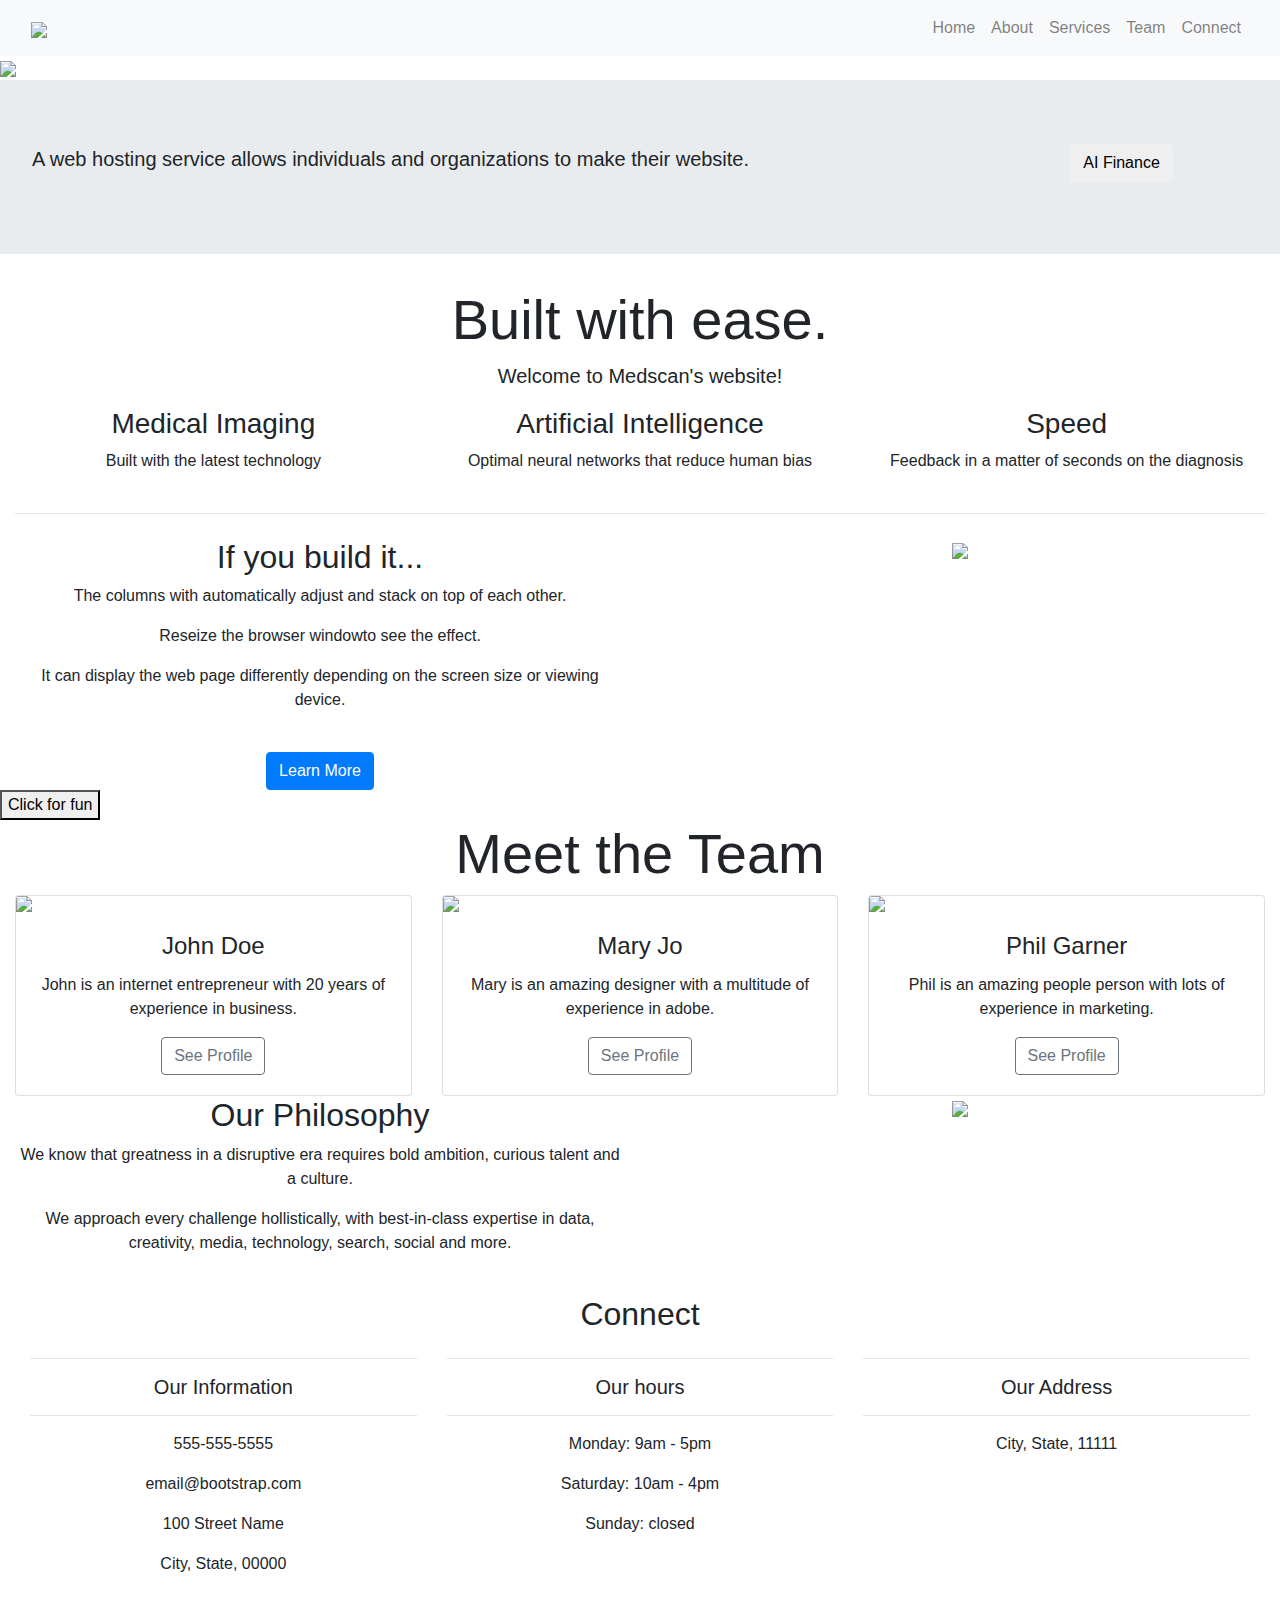
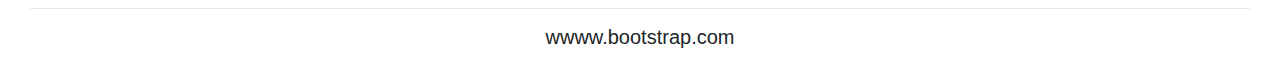
==== index.html @ 351a3218 "adds foundational code" ====
<!DOCTYPE html>
<html lang="en">
<head>
	<meta charset="utf-8">
	<meta name="viewport" content="width=device-width, initial-scale=1">
	<title>Innovating in Old Age Industries</title>
	<link rel="stylesheet" href="https://maxcdn.bootstrapcdn.com/bootstrap/4.0.0/css/bootstrap.min.css">
	<script src="https://ajax.googleapis.com/ajax/libs/jquery/3.3.1/jquery.min.js"></script>
	<script src="https://cdnjs.cloudflare.com/ajax/libs/popper.js/1.12.9/umd/popper.min.js"></script>
	<script src="https://maxcdn.bootstrapcdn.com/bootstrap/4.0.0/js/bootstrap.min.js"></script>
	<script src="https://use.fontawesome.com/releases/v5.0.8/js/all.js"></script>
	<link href="style.css" rel="stylesheet">
</head>
<body>

<!-- Navigation -->
<nav class="navbar navbar-expand-md navbar-light bg-light sticky-top">
<div class="container-fluid">
	<a class="navbar-brand" href="#"><img src="img/logo.png"></a>
	<button class="navbar-toggler" type="button" data-toggle="collapse" data-target="#navbarResponsive">
		<span class="navbar-toggler-icon"></span>
	</button>
	<div class="collapse navbar-collapse" id="navbarResponsive">
		<ul class="navbar-nav ml-auto">
			<li class="nav-item-active">
				<a class="nav-link" href="#">Home</a>
			</li>
			<li class="nav-item">
				<a class="nav-link" href="#">About</a>
			</li>
			<li class="nav-item">
				<a class="nav-link" href="#">Services</a>
			</li>
			<li class="nav-item">
				<a class="nav-link" href="#">Team</a>
			</li>
			<li class="nav-item">
				<a class="nav-link" href="#">Connect</a>
			</li>
		</ul>
	</div>
</div>
</nav>

<!--- Image Slider -->
<div id="slides" class="carousel slide" data-ride="carousel">
<ul class="carousel-indicators">
	<li data-target="#slides" data-slide-to="0" class="active"></li>
	<li data-target="#slides" data-slide-to="1"></li>
	<li data-target="#slides" data-slide-to="2"></li>
</ul>
	<div class="carousel-inner">
		<div class="carousel-item active">
			<img src="img/background.png">
		<div class="carousel-caption">
			<h1 class="display-2">MedScan</h1>
			<h3> Innovating in Old Age Industries </h3>
			<button type="button" class="btn btn-outline-light btn-lg">View Demo</button>
			<button type="button" class="btn btn-primary btn-lg">Get Started</button>
		</div>
		</div>
		<div class="carousel-item">
			<img src="img/background2.png">
		</div>
			<div class="carousel-item">
				<img src="img/finance.png">
		</div>
	</div>
</div>

<!--- Jumbotron -->
<div class="countainer-fluid">
<div class="row jumbotron">
	<div class="col-xs-12 col-sm-12 col-md-9 col-lg-9 col-xl-10">
		<p class="lead"> A web hosting service allows individuals and organizations to make their website.
	</div>
	<div class="col-xs-12 col-sm-12 col-md-3 col-lg-3 col-xl-2">
		<a href="#"><button type="button" class="btn btn-outline-secondary-btn-lg"> AI Finance</button></a>

</div>
</div>

<!--- Welcome Section -->
<div class="container-fluid padding">
<div class="row welcome text-center">
	<div class="col-12">
		<h1 class="display-4"> Built with ease.</h1>
	</div>
	<hr>
	<div class="col-12">
		<p class="lead"> Welcome to Medscan's website! </p>
</div>

<!--- Three Column Section -->
<div class="container-fluid padding">
<div class="row text-center padding">
	<div class="col-xs-12 col-sm-6 col-md-4">
		<i class="fas fa-code"></i>
		<h3>Medical Imaging</h3>
		<p> Built with the latest technology </p>
	</div>
	<div class="col-xs-12 col-sm-6 col-md-4">
		<i class="fas fa-bold"></i>
		<h3>Artificial Intelligence</h3>
		<p> Optimal neural networks that reduce human bias </p>
	</div>
	<div class="col-xs-12 col-sm-6 col-md-4">
		<i class="fab fa-css3"></i>
		<h3>Speed</h3>
		<p> Feedback in a matter of seconds on the diagnosis </p>
	</div>
</div>
<hr class="my-4">
</div>

<!--- Two Column Section -->
<div class="container-fluid padding">
<div class="row padding">
	<div class="col-lg-6">
		<h2> If you build it... </h2>
		<p> The columns with automatically adjust and stack on top of each other.</p>
		<p> Reseize the browser windowto see the effect.</p>
		<p> It can display the web page differently depending on the screen size or viewing device. </p>
		<br>
		<a href="#" class="btn btn-primary">Learn More</a>
	</div>
	<div class="col-lg-6">
		<img src="img/desk.png" class="img-fluid">
	 </div>
</div>
</div>

<hr class="my-4">
<!--- Fixed background -->
<figure> 
	<div class="fixed-wrap">
		<div id="fixed">
		</div>
	</div>
</figure>


<!--- Emoji Section -->
<button class="fun" data-toggle="collapse" data-target="#emoji"> Click for fun</button>
<div id="emoji" class="collapse">
<div class="container-fluid padding">
<div class="row text-center">
	<div class="col-sm-6 col-md-3">
		<img class="gif" src="img/gif/panda.gif">
	</div>
	<div class="col-sm-6 col-md-3">
		<img class="gif" src="img/gif/poo.gif">
	</div>
	<div class="col-sm-6 col-md-3">
		<img class="gif" src="img/gif/unicorn.gif">
	</div>
	<div class="col-sm-6 col-md-3">
		<img class="gif" src="img/gif/chicken.gif">
	</div>
</div>
</div>
</div>
<!--- Meet the team -->
<div class="container-fluid padding">
<div class="row welcome text-center">
	<div class="col-12">
		<h1 class="display-4"> Meet the Team </h1>
	</div>
	<hr>
</div>
</div>

<!--- Cards -->
<div class="container-fluid padding">
<div class="row padding">
	<div class="col-md-4">
		<div class="card">
			<img class="card-img-top" src="img/team1.png">
			<div class="card-body">
				<h4 class="card-title"> John Doe </h4>
				<p class="card-text"> John is an internet entrepreneur with 20 years of experience in business.</p>
				<a href="#" class="btn btn-outline-secondary"> See Profile</a>
			</div>
		</div>
	</div>

	<div class="col-md-4">
		<div class="card">
			<img class="card-img-top" src="img/team2.png">
			<div class="card-body">
				<h4 class="card-title"> Mary Jo </h4>
				<p class="card-text"> Mary is an amazing designer with a multitude of experience in adobe.</p>
				<a href="#" class="btn btn-outline-secondary"> See Profile</a>
			</div>
		</div>
	</div>
	<div class="col-md-4">
		<div class="card">
			<img class="card-img-top" src="img/team3.png">
			<div class="card-body">
				<h4 class="card-title"> Phil Garner </h4>
				<p class="card-text"> Phil is an amazing people person with lots of experience in marketing.</p>
				<a href="#" class="btn btn-outline-secondary"> See Profile</a>
			</div>
		</div>
	</div>
</div>
</div>

<!--- Two Column Section -->
<div class="container-fluid padding">
<div class="row padding">
	<div class="col-lg-6">
		<h2> Our Philosophy </h2>
		<p> We know that greatness in a disruptive era requires bold ambition, curious talent and a culture.</p>
		<p> We approach every challenge hollistically, with best-in-class expertise in data, creativity, media, technology, 
		search, social and more. </p>
		<br>
	</div>
	<div class="col-lg-6">
		<img src="img/logo.png" class="img-fluid">
	 </div>
</div>
</div>
<hr class="my-4">
</div>
<!--- Connect -->
<div class"container-fluid padding">
<div class="row text-center padding">
	<div class="col-12">
		<h2> Connect </h2>
	</div>
	<div class="col-12 social padding">
		<a href="https://www.facebook.com/"><i class="fab fa-facebook"></i></a>
		<a href="https://www.youtube.com/"><i class="fab fa-youtube"></i></a>
		<a href="https://twitter.com/home"><i class="fab fa-twitter"></i></a>
		<a href="https://www.linkedin.com/feed/"><i class="fab fa-linkedin"></i></a>
		<a href="https://aboutme.google.com/u/0/?referer=gplus"><i class="fab fa-google-plus-g"></i></a>
	</div>
</div>
</div>


<!--- Footer -->
<footer>
<div class="container-fluid padding">
<div class="row text-center">
	<div class="col-md-4">
		<hr class="light">
		<h5> Our Information </h5>
		<hr class="light"> 
		<p>555-555-5555</p>
		<p>email@bootstrap.com</p>
		<p>100 Street Name</p>
		<p>City, State, 00000</p>
	</div>
	<div class="col-md-4">
		<hr class="light">
		<h5> Our hours </h5>
		<hr class="light">
		<p>Monday: 9am - 5pm</p>
		<p>Saturday: 10am - 4pm </p>
		<p>Sunday: closed</p>
	</div>
	<div class="col-md-4">
		<hr class="light">
		<h5> Our Address </h5>
		<hr class="light">
		<p>City, State, 11111</p>
	</div>
	<div class="col-12">
		<hr class="light-100">
		<h5> wwww.bootstrap.com</h5>
</div>
</div>
</footer>



</body>
</html>
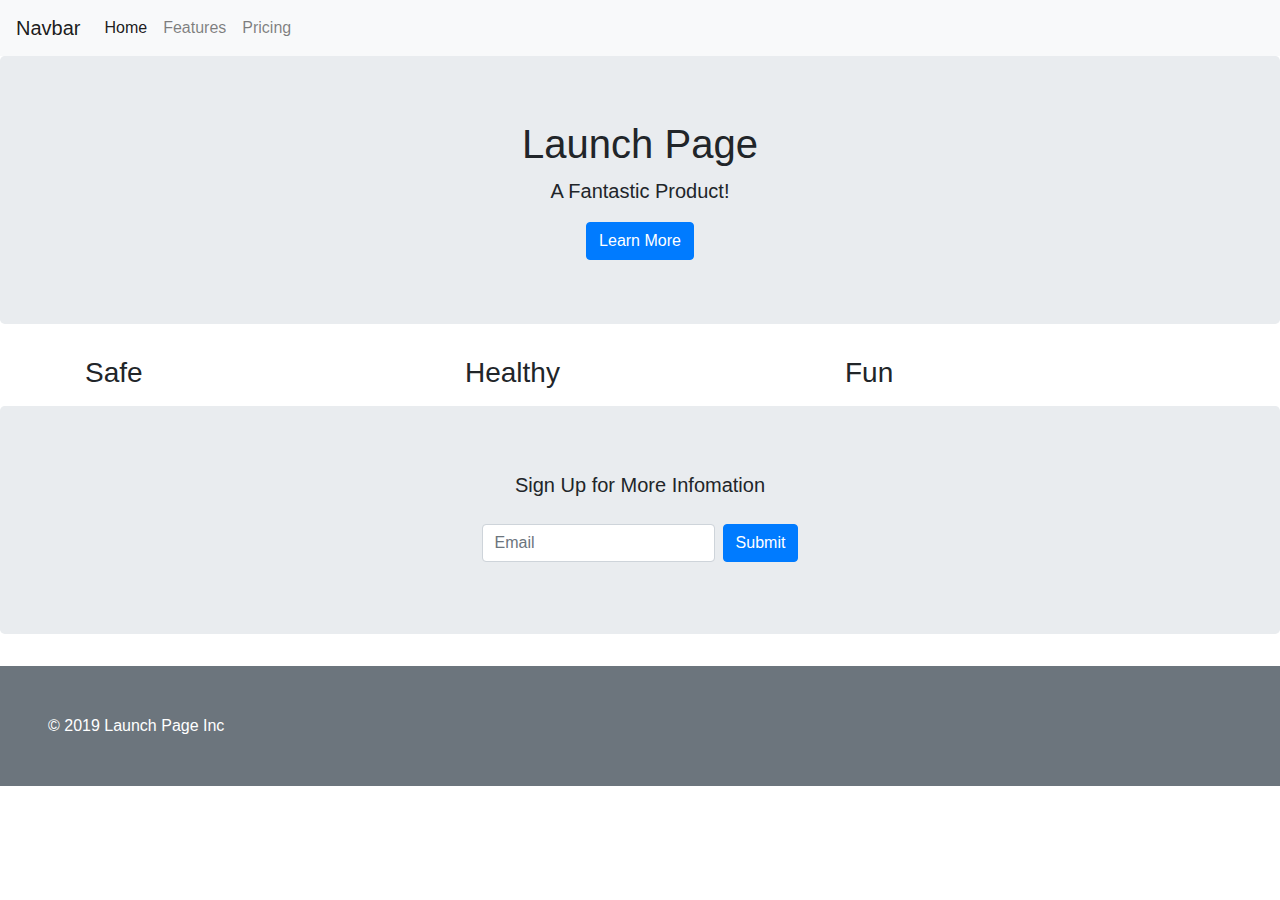
==== commit 8282902a: "basic html template" ====
--- a/index.html
+++ b/index.html
@@ -1,300 +1,66 @@
 <!DOCTYPE html>
 <html lang="en">
 <head>
-	<meta charset="utf-8">
-	<meta name="viewport" content="width=device-width, initial-scale=1">
-	<title>Innovating in Old Age Industries</title>
-	<link rel="stylesheet" href="https://maxcdn.bootstrapcdn.com/bootstrap/4.0.0/css/bootstrap.min.css">
-	<script src="https://ajax.googleapis.com/ajax/libs/jquery/3.3.1/jquery.min.js"></script>
-	<script src="https://cdnjs.cloudflare.com/ajax/libs/popper.js/1.12.9/umd/popper.min.js"></script>
-	<script src="https://maxcdn.bootstrapcdn.com/bootstrap/4.0.0/js/bootstrap.min.js"></script>
-	<script src="https://use.fontawesome.com/releases/v5.0.8/js/all.js"></script>
-	<link href="style.css" rel="stylesheet">
+  <meta charset="UTF-8">
+  <meta name="viewport" content="width=device-width, initial-scale=1.0">
+  <meta http-equiv="X-UA-Compatible" content="ie=edge">
+  <title>Document</title>
+
+  <link rel="stylesheet" href="https://stackpath.bootstrapcdn.com/bootstrap/4.3.1/css/bootstrap.min.css">
 </head>
 <body>
 
-<!-- Navigation -->
-<nav class="navbar navbar-expand-md navbar-light bg-light sticky-top">
-<div class="container-fluid">
-	<a class="navbar-brand" href="#"><img src="img/logo.png"></a>
-	<button class="navbar-toggler" type="button" data-toggle="collapse" data-target="#navbarResponsive">
-		<span class="navbar-toggler-icon"></span>
-	</button>
-	<div class="collapse navbar-collapse" id="navbarResponsive">
-		<ul class="navbar-nav ml-auto">
-			<li class="nav-item-active">
-				<a class="nav-link" href="#">Home</a>
-			</li>
-			<li class="nav-item">
-				<a class="nav-link" href="#">About</a>
-			</li>
-			<li class="nav-item">
-				<a class="nav-link" href="#">Services</a>
-			</li>
-			<li class="nav-item">
-				<a class="nav-link" href="#">Team</a>
-			</li>
-			<li class="nav-item">
-				<a class="nav-link" href="#">Connect</a>
-			</li>
-		</ul>
-	</div>
-</div>
-</nav>
+  <!-- NAVBAR -->
+  <nav class="navbar navbar-expand navbar-light bg-light">
+    <a class="navbar-brand" href="#">Navbar</a>
+    <div class="navbar-nav">
+      <a class="nav-item nav-link active" href="#">Home <span class="sr-only">(current)</span></a>
+      <a class="nav-item nav-link" href="#">Features</a>
+      <a class="nav-item nav-link" href="#">Pricing</a>
+    </div>
+  </nav>
 
-<!--- Image Slider -->
-<div id="slides" class="carousel slide" data-ride="carousel">
-<ul class="carousel-indicators">
-	<li data-target="#slides" data-slide-to="0" class="active"></li>
-	<li data-target="#slides" data-slide-to="1"></li>
-	<li data-target="#slides" data-slide-to="2"></li>
-</ul>
-	<div class="carousel-inner">
-		<div class="carousel-item active">
-			<img src="img/background.png">
-		<div class="carousel-caption">
-			<h1 class="display-2">MedScan</h1>
-			<h3> Innovating in Old Age Industries </h3>
-			<button type="button" class="btn btn-outline-light btn-lg">View Demo</button>
-			<button type="button" class="btn btn-primary btn-lg">Get Started</button>
-		</div>
-		</div>
-		<div class="carousel-item">
-			<img src="img/background2.png">
-		</div>
-			<div class="carousel-item">
-				<img src="img/finance.png">
-		</div>
-	</div>
-</div>
-
-<!--- Jumbotron -->
-<div class="countainer-fluid">
-<div class="row jumbotron">
-	<div class="col-xs-12 col-sm-12 col-md-9 col-lg-9 col-xl-10">
-		<p class="lead"> A web hosting service allows individuals and organizations to make their website.
-	</div>
-	<div class="col-xs-12 col-sm-12 col-md-3 col-lg-3 col-xl-2">
-		<a href="#"><button type="button" class="btn btn-outline-secondary-btn-lg"> AI Finance</button></a>
-
-</div>
-</div>
-
-<!--- Welcome Section -->
-<div class="container-fluid padding">
-<div class="row welcome text-center">
-	<div class="col-12">
-		<h1 class="display-4"> Built with ease.</h1>
-	</div>
-	<hr>
-	<div class="col-12">
-		<p class="lead"> Welcome to Medscan's website! </p>
-</div>
-
-<!--- Three Column Section -->
-<div class="container-fluid padding">
-<div class="row text-center padding">
-	<div class="col-xs-12 col-sm-6 col-md-4">
-		<i class="fas fa-code"></i>
-		<h3>Medical Imaging</h3>
-		<p> Built with the latest technology </p>
-	</div>
-	<div class="col-xs-12 col-sm-6 col-md-4">
-		<i class="fas fa-bold"></i>
-		<h3>Artificial Intelligence</h3>
-		<p> Optimal neural networks that reduce human bias </p>
-	</div>
-	<div class="col-xs-12 col-sm-6 col-md-4">
-		<i class="fab fa-css3"></i>
-		<h3>Speed</h3>
-		<p> Feedback in a matter of seconds on the diagnosis </p>
-	</div>
-</div>
-<hr class="my-4">
-</div>
-
-<!--- Two Column Section -->
-<div class="container-fluid padding">
-<div class="row padding">
-	<div class="col-lg-6">
-		<h2> If you build it... </h2>
-		<p> The columns with automatically adjust and stack on top of each other.</p>
-		<p> Reseize the browser windowto see the effect.</p>
-		<p> It can display the web page differently depending on the screen size or viewing device. </p>
-		<br>
-		<a href="#" class="btn btn-primary">Learn More</a>
-	</div>
-	<div class="col-lg-6">
-		<img src="img/desk.png" class="img-fluid">
-	 </div>
-</div>
-</div>
-
-<hr class="my-4">
-<!--- Fixed background -->
-<figure> 
-	<div class="fixed-wrap">
-		<div id="fixed">
-		</div>
-	</div>
-</figure>
+  <!-- HERO -->
+  <div class="jumbotron text-center">
+    <h1>Launch Page</h1>
+    <p class="lead">A Fantastic Product!</p>
+    <a href="#" class="btn btn-primary">Learn More</a>
+  </div>
 
 
-<!--- Emoji Section -->
-<button class="fun" data-toggle="collapse" data-target="#emoji"> Click for fun</button>
-<div id="emoji" class="collapse">
-<div class="container-fluid padding">
-<div class="row text-center">
-	<div class="col-sm-6 col-md-3">
-		<img class="gif" src="img/gif/panda.gif">
-	</div>
-	<div class="col-sm-6 col-md-3">
-		<img class="gif" src="img/gif/poo.gif">
-	</div>
-	<div class="col-sm-6 col-md-3">
-		<img class="gif" src="img/gif/unicorn.gif">
-	</div>
-	<div class="col-sm-6 col-md-3">
-		<img class="gif" src="img/gif/chicken.gif">
-	</div>
-</div>
-</div>
-</div>
-<!--- Meet the team -->
-<div class="container-fluid padding">
-<div class="row welcome text-center">
-	<div class="col-12">
-		<h1 class="display-4"> Meet the Team </h1>
-	</div>
-	<hr>
-</div>
-</div>
+  <!-- BENEFITS -->
+  <div class="container">
+    <div class="row">
+      <div class="col-lg-4">
+        <h3>Safe</h3>
+        <p class="lead"></p>
+      </div>
+      <div class="col-lg-4">
+        <h3>Healthy</h3>
+        <p class="lead"></p>
+      </div>
+      <div class="col-lg-4">
+        <h3>Fun</h3>
+        <p class="lead"></p>
+      </div>
+    </div>
+  </div>
 
-<!--- Cards -->
-<div class="container-fluid padding">
-<div class="row padding">
-	<div class="col-md-4">
-		<div class="card">
-			<img class="card-img-top" src="img/team1.png">
-			<div class="card-body">
-				<h4 class="card-title"> John Doe </h4>
-				<p class="card-text"> John is an internet entrepreneur with 20 years of experience in business.</p>
-				<a href="#" class="btn btn-outline-secondary"> See Profile</a>
-			</div>
-		</div>
-	</div>
+  <!-- CALL TO ACTION -->
+  <div class="jumbotron text-center">
+    <p class="lead mb-4">Sign Up for More Infomation</p>
+    <div class="d-flex justify-content-center">
+      <form action="#" class='form-inline'>
+        <input type="text" class="form-control mb-2 mr-sm-2" placeholder="Email"/>
+        <button type="submit" class="btn btn-primary mb-2">Submit</button>
+      </form>
+    </div>
+  </div>
 
-	<div class="col-md-4">
-		<div class="card">
-			<img class="card-img-top" src="img/team2.png">
-			<div class="card-body">
-				<h4 class="card-title"> Mary Jo </h4>
-				<p class="card-text"> Mary is an amazing designer with a multitude of experience in adobe.</p>
-				<a href="#" class="btn btn-outline-secondary"> See Profile</a>
-			</div>
-		</div>
-	</div>
-	<div class="col-md-4">
-		<div class="card">
-			<img class="card-img-top" src="img/team3.png">
-			<div class="card-body">
-				<h4 class="card-title"> Phil Garner </h4>
-				<p class="card-text"> Phil is an amazing people person with lots of experience in marketing.</p>
-				<a href="#" class="btn btn-outline-secondary"> See Profile</a>
-			</div>
-		</div>
-	</div>
-</div>
-</div>
-
-<!--- Two Column Section -->
-<div class="container-fluid padding">
-<div class="row padding">
-	<div class="col-lg-6">
-		<h2> Our Philosophy </h2>
-		<p> We know that greatness in a disruptive era requires bold ambition, curious talent and a culture.</p>
-		<p> We approach every challenge hollistically, with best-in-class expertise in data, creativity, media, technology, 
-		search, social and more. </p>
-		<br>
-	</div>
-	<div class="col-lg-6">
-		<img src="img/logo.png" class="img-fluid">
-	 </div>
-</div>
-</div>
-<hr class="my-4">
-</div>
-<!--- Connect -->
-<div class"container-fluid padding">
-<div class="row text-center padding">
-	<div class="col-12">
-		<h2> Connect </h2>
-	</div>
-	<div class="col-12 social padding">
-		<a href="https://www.facebook.com/"><i class="fab fa-facebook"></i></a>
-		<a href="https://www.youtube.com/"><i class="fab fa-youtube"></i></a>
-		<a href="https://twitter.com/home"><i class="fab fa-twitter"></i></a>
-		<a href="https://www.linkedin.com/feed/"><i class="fab fa-linkedin"></i></a>
-		<a href="https://aboutme.google.com/u/0/?referer=gplus"><i class="fab fa-google-plus-g"></i></a>
-	</div>
-</div>
-</div>
-
-
-<!--- Footer -->
-<footer>
-<div class="container-fluid padding">
-<div class="row text-center">
-	<div class="col-md-4">
-		<hr class="light">
-		<h5> Our Information </h5>
-		<hr class="light"> 
-		<p>555-555-5555</p>
-		<p>email@bootstrap.com</p>
-		<p>100 Street Name</p>
-		<p>City, State, 00000</p>
-	</div>
-	<div class="col-md-4">
-		<hr class="light">
-		<h5> Our hours </h5>
-		<hr class="light">
-		<p>Monday: 9am - 5pm</p>
-		<p>Saturday: 10am - 4pm </p>
-		<p>Sunday: closed</p>
-	</div>
-	<div class="col-md-4">
-		<hr class="light">
-		<h5> Our Address </h5>
-		<hr class="light">
-		<p>City, State, 11111</p>
-	</div>
-	<div class="col-12">
-		<hr class="light-100">
-		<h5> wwww.bootstrap.com</h5>
-</div>
-</div>
-</footer>
-
-
+  <!-- FOOTER -->
+  <div class="bg-secondary p-5 text-white">
+    &copy; 2019 Launch Page Inc
+  </div>
 
 </body>
-</html>
-
-
-
-
-
-
-
-
-
-
-
-
-
-
-
-
-
-
-
+</html>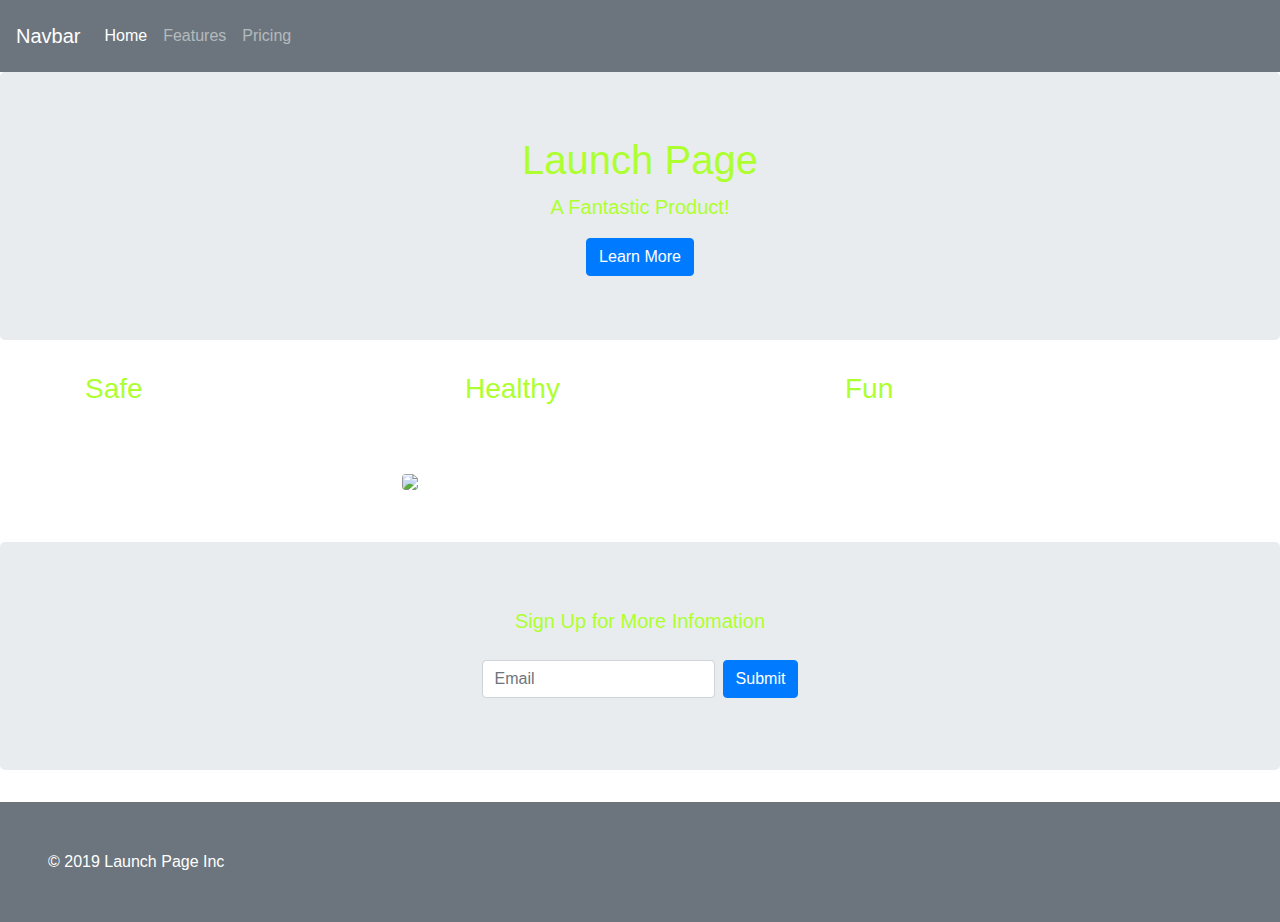
==== commit 09a2b1d8: "adds columns" ====
--- a/index.html
+++ b/index.html
@@ -4,14 +4,20 @@
   <meta charset="UTF-8">
   <meta name="viewport" content="width=device-width, initial-scale=1.0">
   <meta http-equiv="X-UA-Compatible" content="ie=edge">
-  <title>Document</title>
+  <title>My Launch Page</title>
 
+  <!-- BOOTSTRAP -->
   <link rel="stylesheet" href="https://stackpath.bootstrapcdn.com/bootstrap/4.3.1/css/bootstrap.min.css">
+  <!-- BOOTSTRAP THEME -->
+  <link rel="stylesheet" href="https://bootswatch.com/4/cyborg/bootstrap.min.css">
+
+  <!-- CUSTOM STYLES -->
+  <link rel="stylesheet" href="style.css">
 </head>
 <body>
 
   <!-- NAVBAR -->
-  <nav class="navbar navbar-expand navbar-light bg-light">
+  <nav class="navbar navbar-expand navbar-dark bg-secondary">
     <a class="navbar-brand" href="#">Navbar</a>
     <div class="navbar-nav">
       <a class="nav-item nav-link active" href="#">Home <span class="sr-only">(current)</span></a>
@@ -46,6 +52,18 @@
     </div>
   </div>
 
+    <!-- BENEFITS -->
+  <div class="container mb-5 mt-5">
+    <!-- THE BENEFITS COLUMNS -->
+
+    <div class="row m-5">
+      <div class="col-lg-6 offset-lg-3">
+        <img src="img/Prom.jpg" class="img-fluid rounded">
+      </div>
+    </div>
+  </div>
+
+
   <!-- CALL TO ACTION -->
   <div class="jumbotron text-center">
     <p class="lead mb-4">Sign Up for More Infomation</p>
--- a/style.css
+++ b/style.css
@@ -0,0 +1,41 @@
+body {
+    color: greenyellow;
+  }
+
+
+
+.navbar {
+    padding: 1rem;
+    background-color: blue; /* Only works if you take out bg-scondary in navbar class*/
+  }
+
+
+  .btn-primary:hover {
+    background-color: blue;
+    color: white;
+  }
+
+
+  .hero-background-img {
+    background-image: url("file-name.png");
+    background-repeat: no-repeat;
+    background-size: cover;
+    background-position: center;
+    padding-top:200px;
+    padding-bottom:200px;
+  }
+
+.hero-background-img:after {
+    content: "";
+    position: absolute;
+    background-image: url("file-name.jpg");
+    background-repeat: no-repeat;
+    background-size: cover;
+    background-position: center;
+    top: 0;
+    left: 0;
+    right: 0;
+    bottom: 0;
+    z-index: -1;
+    opacity: 0.5; /* Tone the image down further by giving it transparency */
+  }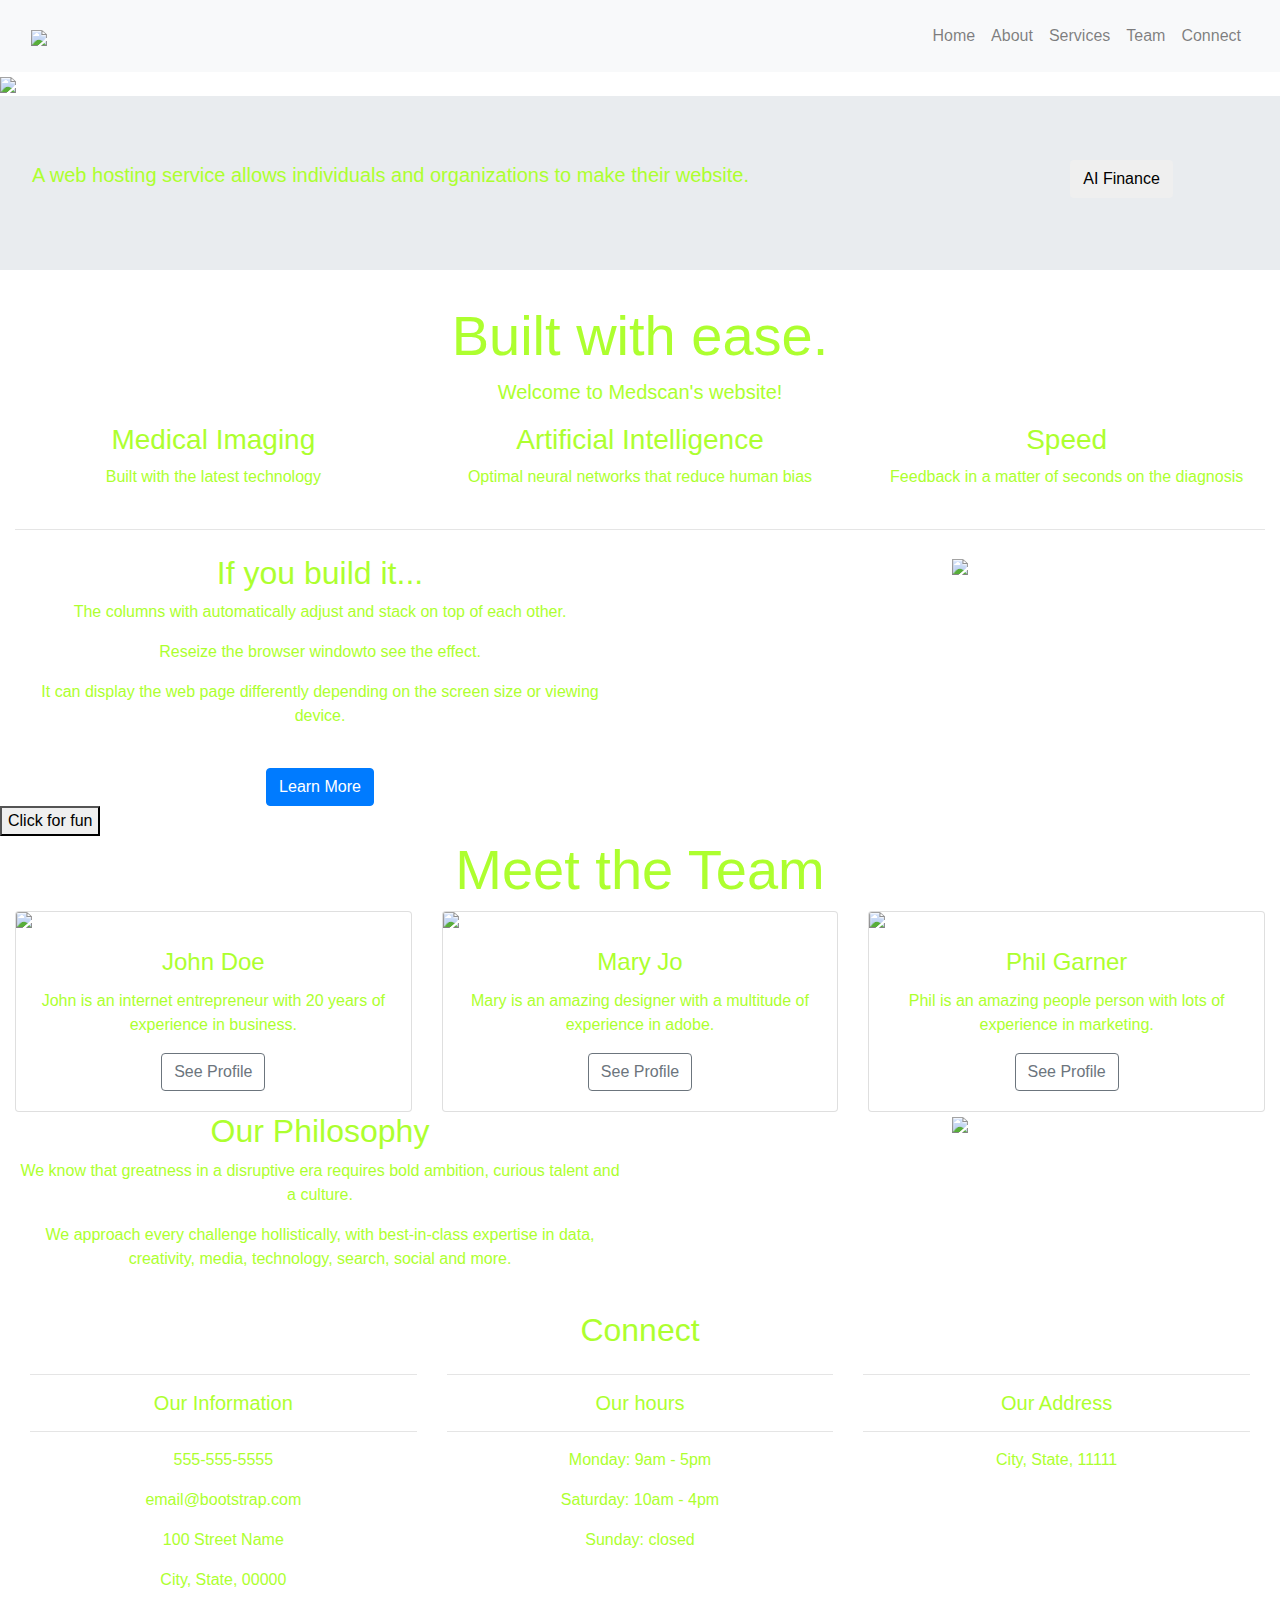
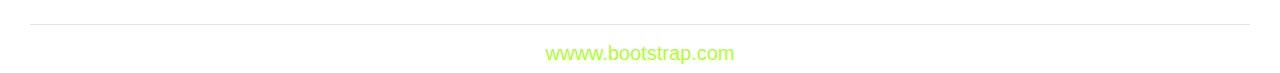
==== commit 2c0cdce4: "changes home pages layout and adds dynamic fetures" ====
--- a/index.html
+++ b/index.html
@@ -1,84 +1,300 @@
 <!DOCTYPE html>
 <html lang="en">
 <head>
-  <meta charset="UTF-8">
-  <meta name="viewport" content="width=device-width, initial-scale=1.0">
-  <meta http-equiv="X-UA-Compatible" content="ie=edge">
-  <title>My Launch Page</title>
-
-  <!-- BOOTSTRAP -->
-  <link rel="stylesheet" href="https://stackpath.bootstrapcdn.com/bootstrap/4.3.1/css/bootstrap.min.css">
-  <!-- BOOTSTRAP THEME -->
-  <link rel="stylesheet" href="https://bootswatch.com/4/cyborg/bootstrap.min.css">
-
-  <!-- CUSTOM STYLES -->
-  <link rel="stylesheet" href="style.css">
+	<meta charset="utf-8">
+	<meta name="viewport" content="width=device-width, initial-scale=1">
+	<title>Innovating in Old Age Industries</title>
+	<link rel="stylesheet" href="https://maxcdn.bootstrapcdn.com/bootstrap/4.0.0/css/bootstrap.min.css">
+	<script src="https://ajax.googleapis.com/ajax/libs/jquery/3.3.1/jquery.min.js"></script>
+	<script src="https://cdnjs.cloudflare.com/ajax/libs/popper.js/1.12.9/umd/popper.min.js"></script>
+	<script src="https://maxcdn.bootstrapcdn.com/bootstrap/4.0.0/js/bootstrap.min.js"></script>
+	<script src="https://use.fontawesome.com/releases/v5.0.8/js/all.js"></script>
+	<link href="style.css" rel="stylesheet">
 </head>
 <body>
 
-  <!-- NAVBAR -->
-  <nav class="navbar navbar-expand navbar-dark bg-secondary">
-    <a class="navbar-brand" href="#">Navbar</a>
-    <div class="navbar-nav">
-      <a class="nav-item nav-link active" href="#">Home <span class="sr-only">(current)</span></a>
-      <a class="nav-item nav-link" href="#">Features</a>
-      <a class="nav-item nav-link" href="#">Pricing</a>
-    </div>
-  </nav>
-
-  <!-- HERO -->
-  <div class="jumbotron text-center">
-    <h1>Launch Page</h1>
-    <p class="lead">A Fantastic Product!</p>
-    <a href="#" class="btn btn-primary">Learn More</a>
-  </div>
-
-
-  <!-- BENEFITS -->
-  <div class="container">
-    <div class="row">
-      <div class="col-lg-4">
-        <h3>Safe</h3>
-        <p class="lead"></p>
-      </div>
-      <div class="col-lg-4">
-        <h3>Healthy</h3>
-        <p class="lead"></p>
-      </div>
-      <div class="col-lg-4">
-        <h3>Fun</h3>
-        <p class="lead"></p>
-      </div>
-    </div>
-  </div>
-
-    <!-- BENEFITS -->
-  <div class="container mb-5 mt-5">
-    <!-- THE BENEFITS COLUMNS -->
-
-    <div class="row m-5">
-      <div class="col-lg-6 offset-lg-3">
-        <img src="img/Prom.jpg" class="img-fluid rounded">
-      </div>
-    </div>
-  </div>
-
-
-  <!-- CALL TO ACTION -->
-  <div class="jumbotron text-center">
-    <p class="lead mb-4">Sign Up for More Infomation</p>
-    <div class="d-flex justify-content-center">
-      <form action="#" class='form-inline'>
-        <input type="text" class="form-control mb-2 mr-sm-2" placeholder="Email"/>
-        <button type="submit" class="btn btn-primary mb-2">Submit</button>
-      </form>
-    </div>
-  </div>
-
-  <!-- FOOTER -->
-  <div class="bg-secondary p-5 text-white">
-    &copy; 2019 Launch Page Inc
-  </div>
+<!-- Navigation -->
+<nav class="navbar navbar-expand-md navbar-light bg-light sticky-top">
+<div class="container-fluid">
+	<a class="navbar-brand" href="#"><img src="img/logo.png"></a>
+	<button class="navbar-toggler" type="button" data-toggle="collapse" data-target="#navbarResponsive">
+		<span class="navbar-toggler-icon"></span>
+	</button>
+	<div class="collapse navbar-collapse" id="navbarResponsive">
+		<ul class="navbar-nav ml-auto">
+			<li class="nav-item-active">
+				<a class="nav-link" href="#">Home</a>
+			</li>
+			<li class="nav-item">
+				<a class="nav-link" href="#">About</a>
+			</li>
+			<li class="nav-item">
+				<a class="nav-link" href="#">Services</a>
+			</li>
+			<li class="nav-item">
+				<a class="nav-link" href="#">Team</a>
+			</li>
+			<li class="nav-item">
+				<a class="nav-link" href="#">Connect</a>
+			</li>
+		</ul>
+	</div>
+</div>
+</nav>
+
+<!--- Image Slider -->
+<div id="slides" class="carousel slide" data-ride="carousel">
+<ul class="carousel-indicators">
+	<li data-target="#slides" data-slide-to="0" class="active"></li>
+	<li data-target="#slides" data-slide-to="1"></li>
+	<li data-target="#slides" data-slide-to="2"></li>
+</ul>
+	<div class="carousel-inner">
+		<div class="carousel-item active">
+			<img src="img/background.png">
+		<div class="carousel-caption">
+			<h1 class="display-2">MedScan</h1>
+			<h3> Innovating in Old Age Industries </h3>
+			<button type="button" class="btn btn-outline-light btn-lg">View Demo</button>
+			<button type="button" class="btn btn-primary btn-lg">Get Started</button>
+		</div>
+		</div>
+		<div class="carousel-item">
+			<img src="img/background2.png">
+		</div>
+			<div class="carousel-item">
+				<img src="img/finance.png">
+		</div>
+	</div>
+</div>
+
+<!--- Jumbotron -->
+<div class="countainer-fluid">
+<div class="row jumbotron">
+	<div class="col-xs-12 col-sm-12 col-md-9 col-lg-9 col-xl-10">
+		<p class="lead"> A web hosting service allows individuals and organizations to make their website.
+	</div>
+	<div class="col-xs-12 col-sm-12 col-md-3 col-lg-3 col-xl-2">
+		<a href="#"><button type="button" class="btn btn-outline-secondary-btn-lg"> AI Finance</button></a>
+
+</div>
+</div>
+
+<!--- Welcome Section -->
+<div class="container-fluid padding">
+<div class="row welcome text-center">
+	<div class="col-12">
+		<h1 class="display-4"> Built with ease.</h1>
+	</div>
+	<hr>
+	<div class="col-12">
+		<p class="lead"> Welcome to Medscan's website! </p>
+</div>
+
+<!--- Three Column Section -->
+<div class="container-fluid padding">
+<div class="row text-center padding">
+	<div class="col-xs-12 col-sm-6 col-md-4">
+		<i class="fas fa-code"></i>
+		<h3>Medical Imaging</h3>
+		<p> Built with the latest technology </p>
+	</div>
+	<div class="col-xs-12 col-sm-6 col-md-4">
+		<i class="fas fa-bold"></i>
+		<h3>Artificial Intelligence</h3>
+		<p> Optimal neural networks that reduce human bias </p>
+	</div>
+	<div class="col-xs-12 col-sm-6 col-md-4">
+		<i class="fab fa-css3"></i>
+		<h3>Speed</h3>
+		<p> Feedback in a matter of seconds on the diagnosis </p>
+	</div>
+</div>
+<hr class="my-4">
+</div>
+
+<!--- Two Column Section -->
+<div class="container-fluid padding">
+<div class="row padding">
+	<div class="col-lg-6">
+		<h2> If you build it... </h2>
+		<p> The columns with automatically adjust and stack on top of each other.</p>
+		<p> Reseize the browser windowto see the effect.</p>
+		<p> It can display the web page differently depending on the screen size or viewing device. </p>
+		<br>
+		<a href="#" class="btn btn-primary">Learn More</a>
+	</div>
+	<div class="col-lg-6">
+		<img src="img/desk.png" class="img-fluid">
+	 </div>
+</div>
+</div>
+
+<hr class="my-4">
+<!--- Fixed background -->
+<figure> 
+	<div class="fixed-wrap">
+		<div id="fixed">
+		</div>
+	</div>
+</figure>
+
+
+<!--- Emoji Section -->
+<button class="fun" data-toggle="collapse" data-target="#emoji"> Click for fun</button>
+<div id="emoji" class="collapse">
+<div class="container-fluid padding">
+<div class="row text-center">
+	<div class="col-sm-6 col-md-3">
+		<img class="gif" src="img/gif/panda.gif">
+	</div>
+	<div class="col-sm-6 col-md-3">
+		<img class="gif" src="img/gif/poo.gif">
+	</div>
+	<div class="col-sm-6 col-md-3">
+		<img class="gif" src="img/gif/unicorn.gif">
+	</div>
+	<div class="col-sm-6 col-md-3">
+		<img class="gif" src="img/gif/chicken.gif">
+	</div>
+</div>
+</div>
+</div>
+<!--- Meet the team -->
+<div class="container-fluid padding">
+<div class="row welcome text-center">
+	<div class="col-12">
+		<h1 class="display-4"> Meet the Team </h1>
+	</div>
+	<hr>
+</div>
+</div>
+
+<!--- Cards -->
+<div class="container-fluid padding">
+<div class="row padding">
+	<div class="col-md-4">
+		<div class="card">
+			<img class="card-img-top" src="img/team1.png">
+			<div class="card-body">
+				<h4 class="card-title"> John Doe </h4>
+				<p class="card-text"> John is an internet entrepreneur with 20 years of experience in business.</p>
+				<a href="#" class="btn btn-outline-secondary"> See Profile</a>
+			</div>
+		</div>
+	</div>
+
+	<div class="col-md-4">
+		<div class="card">
+			<img class="card-img-top" src="img/team2.png">
+			<div class="card-body">
+				<h4 class="card-title"> Mary Jo </h4>
+				<p class="card-text"> Mary is an amazing designer with a multitude of experience in adobe.</p>
+				<a href="#" class="btn btn-outline-secondary"> See Profile</a>
+			</div>
+		</div>
+	</div>
+	<div class="col-md-4">
+		<div class="card">
+			<img class="card-img-top" src="img/team3.png">
+			<div class="card-body">
+				<h4 class="card-title"> Phil Garner </h4>
+				<p class="card-text"> Phil is an amazing people person with lots of experience in marketing.</p>
+				<a href="#" class="btn btn-outline-secondary"> See Profile</a>
+			</div>
+		</div>
+	</div>
+</div>
+</div>
+
+<!--- Two Column Section -->
+<div class="container-fluid padding">
+<div class="row padding">
+	<div class="col-lg-6">
+		<h2> Our Philosophy </h2>
+		<p> We know that greatness in a disruptive era requires bold ambition, curious talent and a culture.</p>
+		<p> We approach every challenge hollistically, with best-in-class expertise in data, creativity, media, technology, 
+		search, social and more. </p>
+		<br>
+	</div>
+	<div class="col-lg-6">
+		<img src="img/logo.png" class="img-fluid">
+	 </div>
+</div>
+</div>
+<hr class="my-4">
+</div>
+<!--- Connect -->
+<div class"container-fluid padding">
+<div class="row text-center padding">
+	<div class="col-12">
+		<h2> Connect </h2>
+	</div>
+	<div class="col-12 social padding">
+		<a href="https://www.facebook.com/"><i class="fab fa-facebook"></i></a>
+		<a href="https://www.youtube.com/"><i class="fab fa-youtube"></i></a>
+		<a href="https://twitter.com/home"><i class="fab fa-twitter"></i></a>
+		<a href="https://www.linkedin.com/feed/"><i class="fab fa-linkedin"></i></a>
+		<a href="https://aboutme.google.com/u/0/?referer=gplus"><i class="fab fa-google-plus-g"></i></a>
+	</div>
+</div>
+</div>
+
+
+<!--- Footer -->
+<footer>
+<div class="container-fluid padding">
+<div class="row text-center">
+	<div class="col-md-4">
+		<hr class="light">
+		<h5> Our Information </h5>
+		<hr class="light"> 
+		<p>555-555-5555</p>
+		<p>email@bootstrap.com</p>
+		<p>100 Street Name</p>
+		<p>City, State, 00000</p>
+	</div>
+	<div class="col-md-4">
+		<hr class="light">
+		<h5> Our hours </h5>
+		<hr class="light">
+		<p>Monday: 9am - 5pm</p>
+		<p>Saturday: 10am - 4pm </p>
+		<p>Sunday: closed</p>
+	</div>
+	<div class="col-md-4">
+		<hr class="light">
+		<h5> Our Address </h5>
+		<hr class="light">
+		<p>City, State, 11111</p>
+	</div>
+	<div class="col-12">
+		<hr class="light-100">
+		<h5> wwww.bootstrap.com</h5>
+</div>
+</div>
+</footer>
+
+
 
 </body>
-</html>+</html>
+
+
+
+
+
+
+
+
+
+
+
+
+
+
+
+
+
+
+
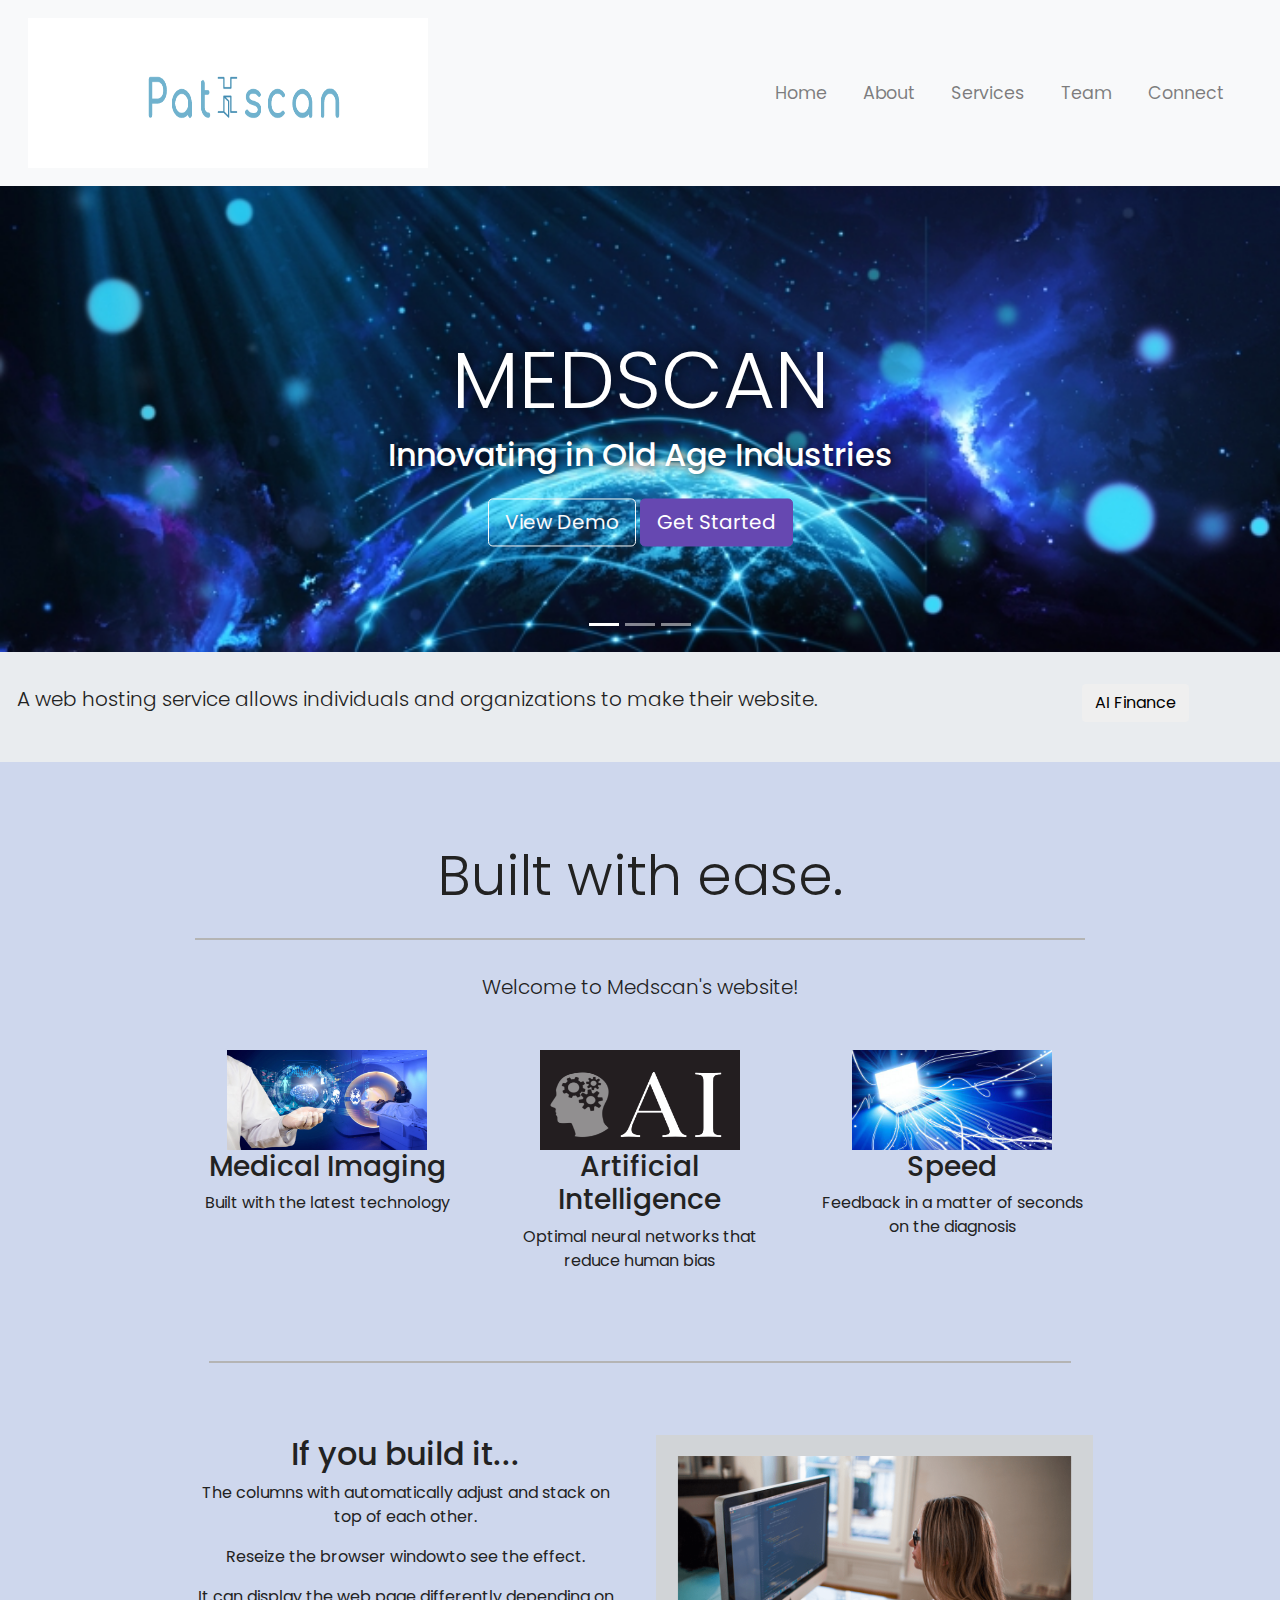
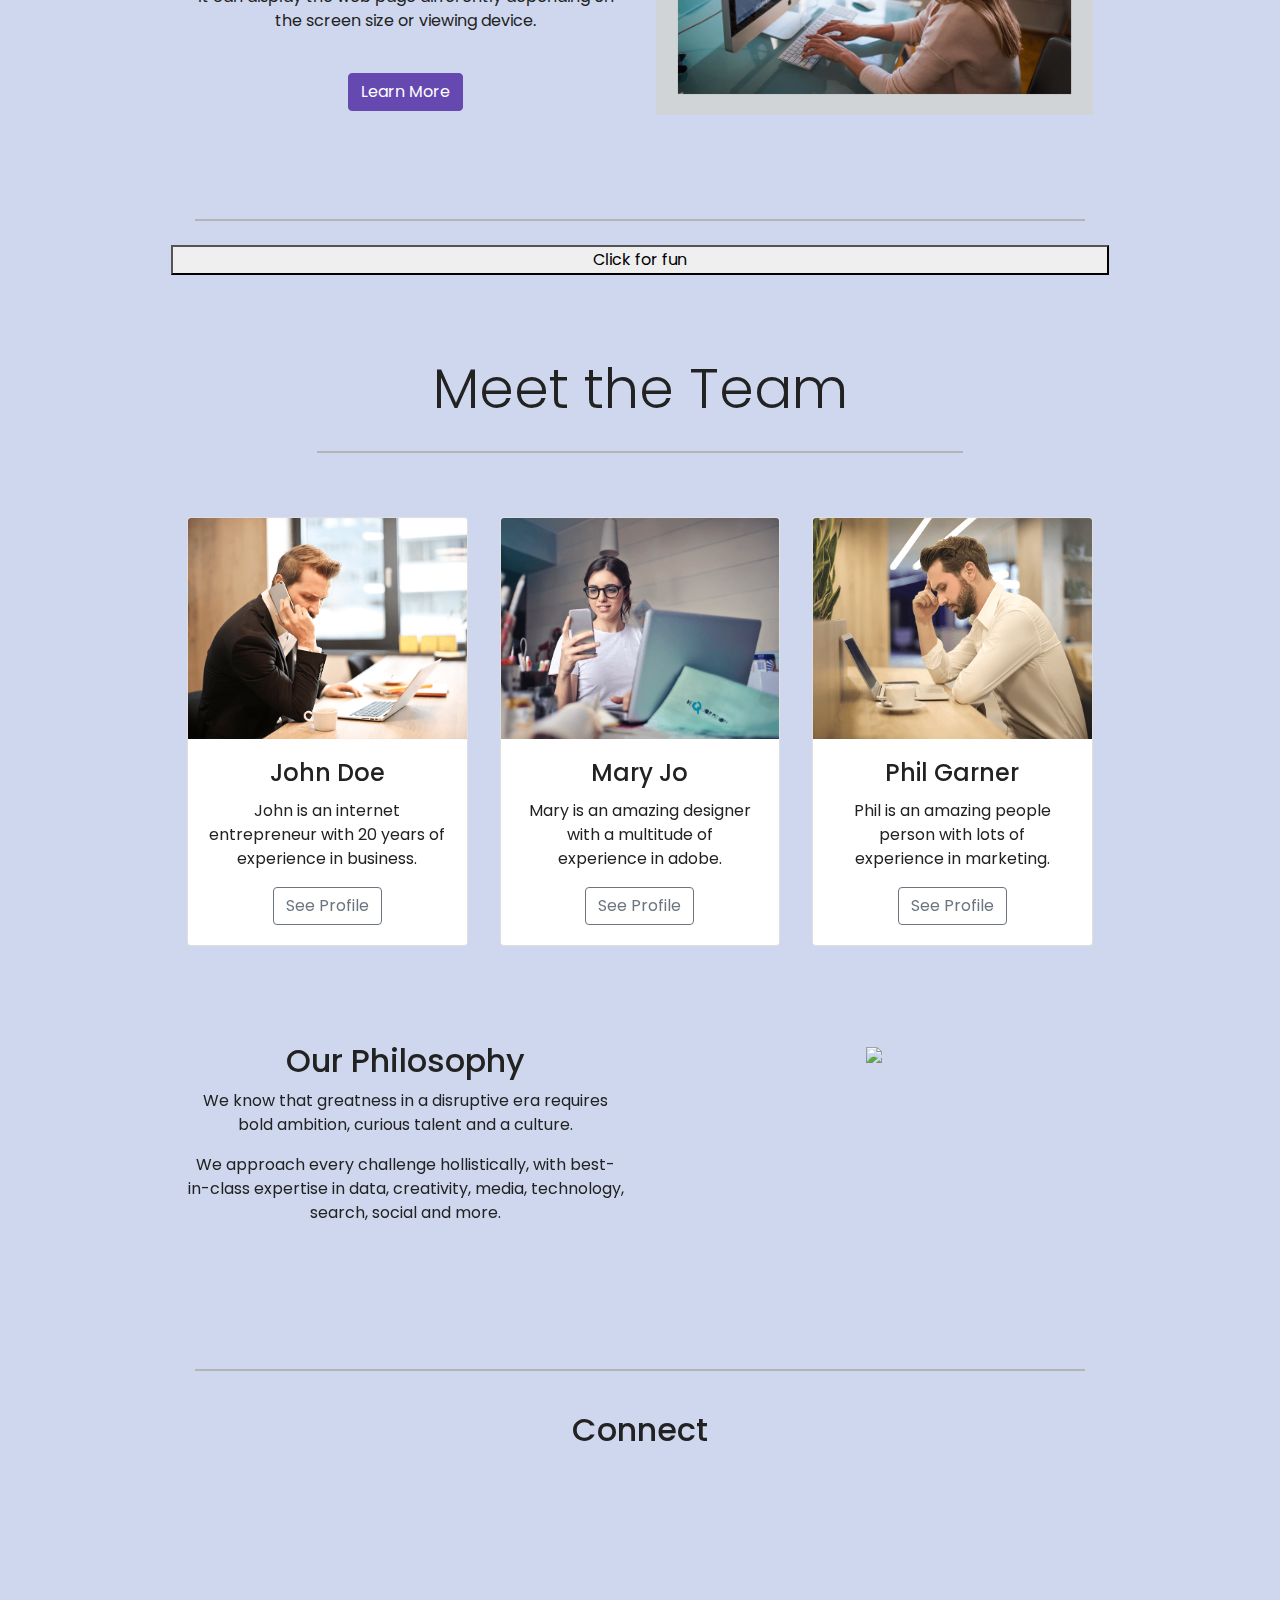
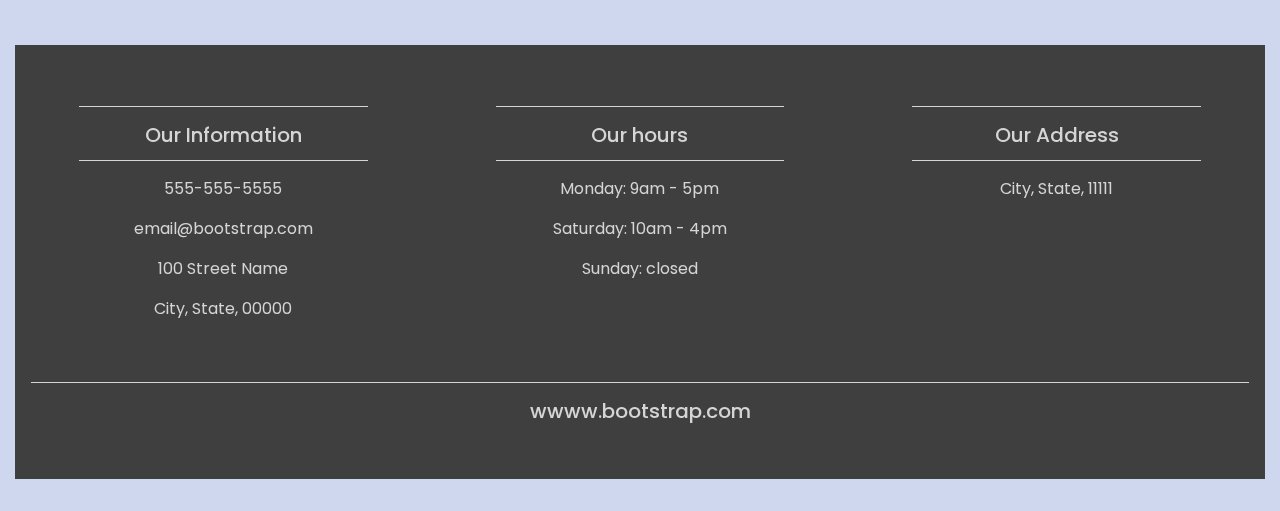
==== commit a9c21a07: "adds images" ====
--- a/index.html
+++ b/index.html
@@ -16,7 +16,7 @@
 <!-- Navigation -->
 <nav class="navbar navbar-expand-md navbar-light bg-light sticky-top">
 <div class="container-fluid">
-	<a class="navbar-brand" href="#"><img src="img/logo.png"></a>
+	<a class="navbar-brand" href="#"><img src="img/pathscan.png" style="width:400px;height:150px;"></a>
 	<button class="navbar-toggler" type="button" data-toggle="collapse" data-target="#navbarResponsive">
 		<span class="navbar-toggler-icon"></span>
 	</button>
@@ -35,7 +35,7 @@
 				<a class="nav-link" href="#">Team</a>
 			</li>
 			<li class="nav-item">
-				<a class="nav-link" href="#">Connect</a>
+				<a class="nav-link" href="contact.html">Connect</a>
 			</li>
 		</ul>
 	</div>
@@ -95,17 +95,17 @@
 <div class="container-fluid padding">
 <div class="row text-center padding">
 	<div class="col-xs-12 col-sm-6 col-md-4">
-		<i class="fas fa-code"></i>
+    <img src="img/med.png"style="width:200px;height:100px;">
 		<h3>Medical Imaging</h3>
 		<p> Built with the latest technology </p>
 	</div>
 	<div class="col-xs-12 col-sm-6 col-md-4">
-		<i class="fas fa-bold"></i>
+		<img src="img/ai.png"style="width:200px;height:100px;">
 		<h3>Artificial Intelligence</h3>
 		<p> Optimal neural networks that reduce human bias </p>
 	</div>
 	<div class="col-xs-12 col-sm-6 col-md-4">
-		<i class="fab fa-css3"></i>
+	<img src="img/speed.png"style="width:200px;height:100px;">
 		<h3>Speed</h3>
 		<p> Feedback in a matter of seconds on the diagnosis </p>
 	</div>
--- a/style.css
+++ b/style.css
@@ -1,41 +1,270 @@
-body {
-    color: greenyellow;
-  }
-
-
+@import url('https://fonts.googleapis.com/css?family=Poppins:400,500,700');
+
+html, body{
+  height: 100%;
+  width: 100%;
+  font-family: 'Poppins', sans-serif;
+  color: #222;
+  background-color: #CED7ED;
+}
 
 .navbar {
+  padding: .8rem;
+  background-color: #383536;
+  
+}
+
+.navbar-nav li {
+  padding-right: 20px;
+  
+ 
+}
+.nav-link {
+  font-size: 1.1em !important;
+}
+.carousel-inner img{
+  width: 100%;
+  height: 100%;
+}
+
+.carousel-caption {
+  position: absolute;
+  top: 50%;
+  transform: translateY(-50%);
+}
+.carousel-caption h1 {
+  font-size: 500%;
+  text-transform: uppercase;
+  text-shadow: 1px 1px 15px #000;
+}
+.carousel-caption h3{
+  font-size: 200%;
+  font-weight: 500;
+  text-shadow: 1px 1px 10px #000;
+  padding-bottom: 1rem;
+}
+.btn-primary{
+  background-color: #6648b1;
+  border: 1px solid #6648b1;
+}
+.btn-primary:hover {
+  background-color: #563d7c;
+  border: 1px solid #563d7c;
+}
+.jumbotron {
+  padding: 1rem;
+  border-radius: 0;
+}
+.padding {
+  padding-bottom: 2rem;
+}
+.welcome {
+  width: 75%;
+  margin: 0 auto;
+  padding-top: 2rem;
+}
+.welcome hr {
+  border-top: 2px solid #b4b4b4;
+  width: 95%;
+  margin-top: .3rem;
+  margin-bottom: 1rem;
+}
+.fa-code {
+  color: #e54d26;
+}
+
+.fa-bold {
+  color: #563d7c;
+}
+.fa-css3 {
+  color: #2163af;
+}
+.fa-code, .fa-bold, .fa-css3 {
+  font-size: 4em;
+  margin: 1rem;
+}
+.fun {
+  width: 100%;
+  margin-bottom: 2rem;
+}
+.gif {
+  max-width: 100%;
+}
+
+.social a {
+  font-size: 4.5em;
+  padding: 3rem;
+}
+.fa-facebook{
+  color: #3b5998;
+}
+.fa-twitter{
+  color: #00aced;
+}
+.fa-linkedin {
+  color: #1b4194;
+}
+.fa-google-plus-g{
+  color: #dd4b39;
+}
+.fa-youtube {
+  color: #bb0000;
+}
+
+.fa-facebook:hover,
+.fa-twitter:hover,
+.fa-google-plus-g:hover,
+.fa-linkedin:hover,
+.fa-youtube:hover {
+  color: #d5d5d5
+}
+footer{
+  background-color: #3f3f3f;
+  color: #d5d5d5;
+  padding-top: 2rem;
+}
+hr.light {
+  border-top: 1px solid #d5d5d5;
+  width: 75%;
+  margin-top: .8rem;
+  margin-bottom: 1rem;
+}
+
+footer a {
+  color: #d5d5d5;
+}
+hr.light-100{
+  border-top: 1px solid #d5d5d5;
+  width: 100%;
+  margin-top: .8rem;
+  margin-bottom: 1rem;
+
+}
+/*---Media Queries --*/
+@media (max-width: 992px) {
+  .social a {
+    font-size: 4em;
+    padding: 2rem;
+  }
+  }
+@media (max-width: 768px) {
+  .carousel-caption {
+    top: 45%;
+  }
+  .carousel-caption h1 {
+    font-size: 350%;
+  }
+  .carousel-caption h3{
+    font-size: 140%;
+    font-weight: 400;
+    padding-bottom: .2rem;
+  }
+.carousel-caption .btn{
+  font-size: 95%;
+  padding: 8px 14px;
+}
+.display-4{
+  font-size: 200%;
+}
+.social a {
+  font-size: 2.5em;
+  padding: 1.2rem;
+}
+}
+@media (max-width: 576px) {
+  .carousel-caption {
+    top: 40%;
+  }
+  .carousel-caption h1 {
+    font-size: 250%;
+  }
+  .carousel-caption h3 {
+    font-size: 110%;
+  }
+.carousel-caption .btn {
+  font-size: 90%;
+  padding: 4px 8px;
+}  
+.carousel-indicators {
+  display: none;
+}
+.display-4{
+  font-size: 160%;
+}
+.social a {
+  font-size: 2em;
+  padding: .7rem;
+  }
+}
+
+
+/*---Firefox Bug Fix --*/
+.carousel-item {
+  transition: -webkit-transform 0.5s ease;
+  transition: transform 0.5s ease;
+  transition: transform 0.5s ease, -webkit-transform 0.5s ease;
+  -webkit-backface-visibility: visible;
+  backface-visibility: visible;
+}
+/*--- Fixed Background Image --*/
+figure {
+  position: relative;
+  width: 100%;
+  height: 60%;
+  margin: 0!important;
+}
+.fixed-wrap {
+  clip: rect(0, auto, auto, 0);
+  position: absolute;
+  top: 0;
+  left: 0;
+  width: 100%;
+  height: 100%;
+}
+#fixed {
+  background-image: url('img/mac.png');
+  position: fixed;
+  display: block;
+  top: 0;
+  left: 0;
+  width: 100%;
+  height: 100%;
+  background-size: cover;
+  background-position: center center;
+  -webkit-transform: translateZ(0);
+          transform: translateZ(0);
+  will-change: transform;
+}
+/*--- Bootstrap Padding Fix --*/
+[class*="col-"] {
     padding: 1rem;
-    background-color: blue; /* Only works if you take out bg-scondary in navbar class*/
-  }
-
-
-  .btn-primary:hover {
-    background-color: blue;
-    color: white;
-  }
-
-
-  .hero-background-img {
-    background-image: url("file-name.png");
-    background-repeat: no-repeat;
-    background-size: cover;
-    background-position: center;
-    padding-top:200px;
-    padding-bottom:200px;
-  }
-
-.hero-background-img:after {
-    content: "";
-    position: absolute;
-    background-image: url("file-name.jpg");
-    background-repeat: no-repeat;
-    background-size: cover;
-    background-position: center;
-    top: 0;
-    left: 0;
-    right: 0;
-    bottom: 0;
-    z-index: -1;
-    opacity: 0.5; /* Tone the image down further by giving it transparency */
-  }+}
+
+
+
+
+
+/*
+Extra small (xs) devices (portrait phones, less than 576px)
+No media query since this is the default in Bootstrap
+
+Small (sm) devices (landscape phones, 576px and up)
+@media (min-width: 576px) { ... }
+
+Medium (md) devices (tablets, 768px and up)
+@media (min-width: 768px) { ... }
+
+Large (lg) devices (desktops, 992px and up)
+@media (min-width: 992px) { ... }
+
+Extra (xl) large devices (large desktops, 1200px and up)
+@media (min-width: 1200px) { ... }
+*/
+
+
+
+
+
+
+
+
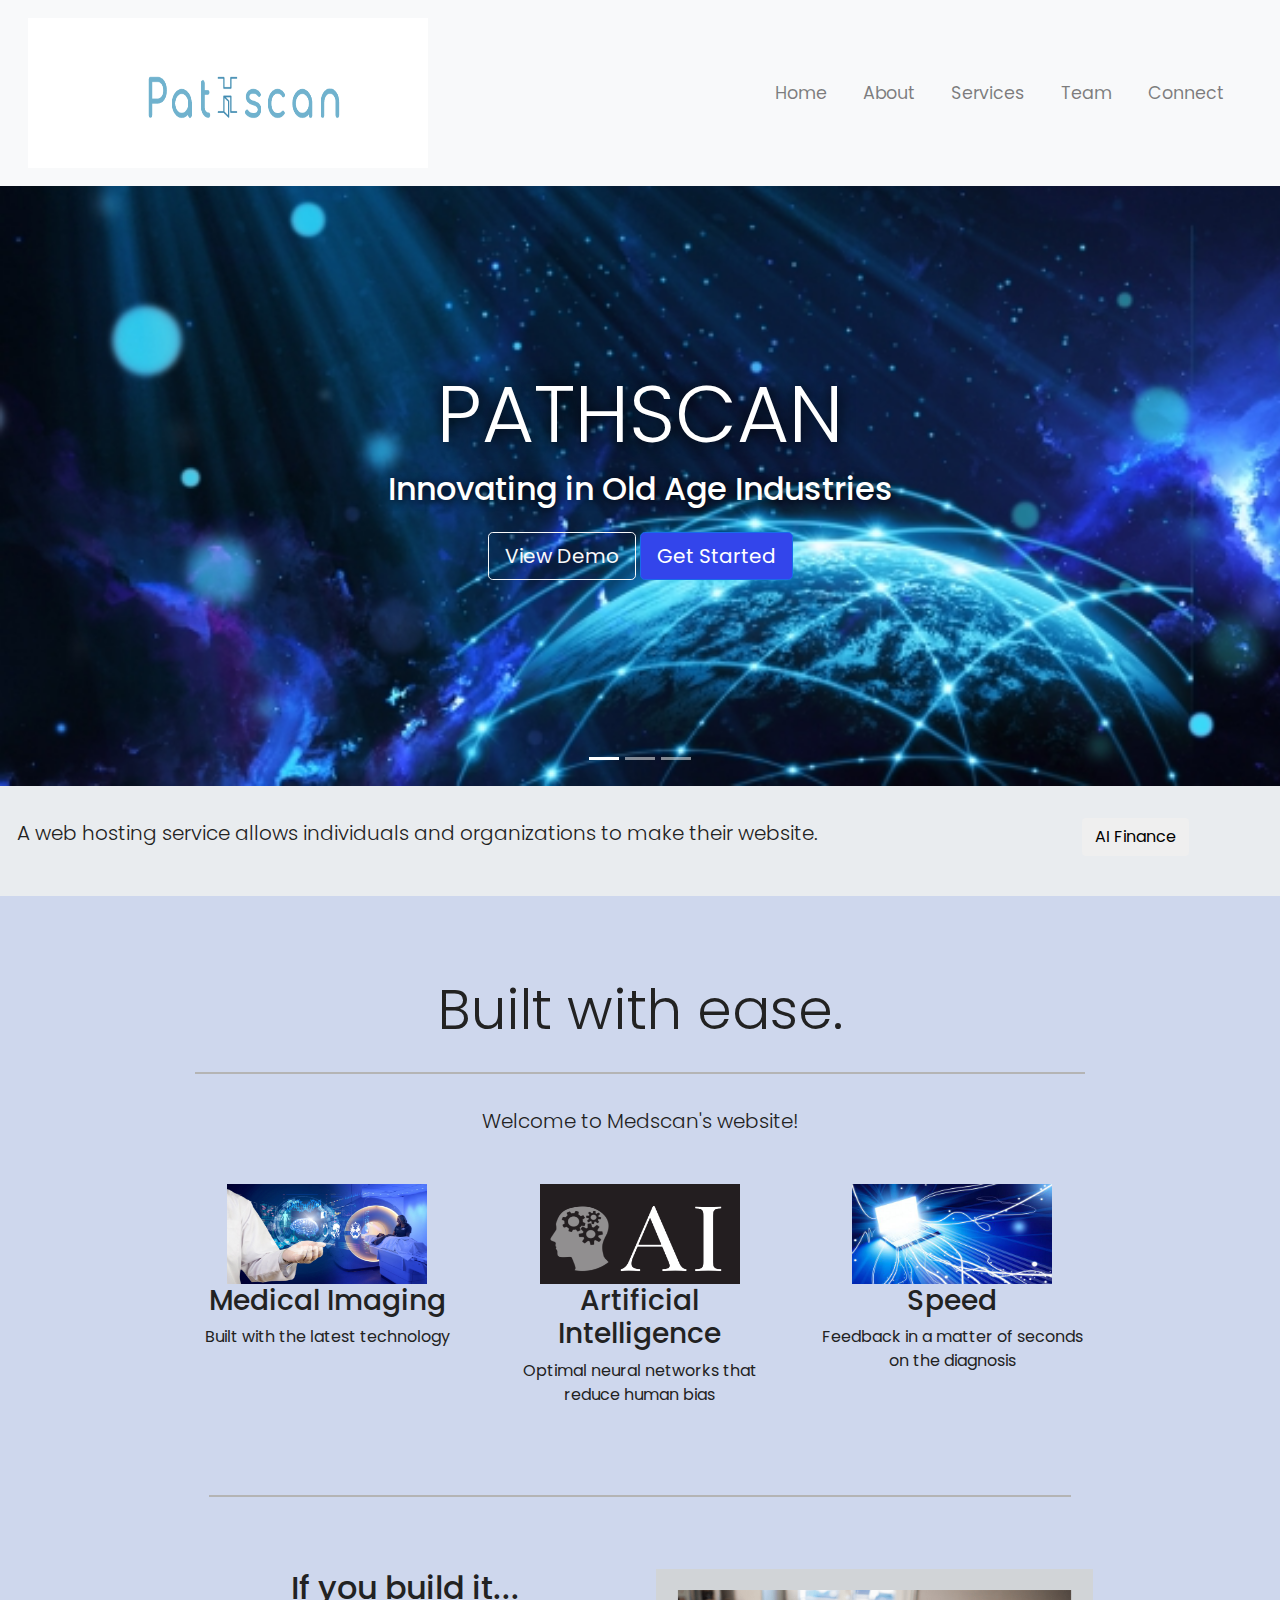
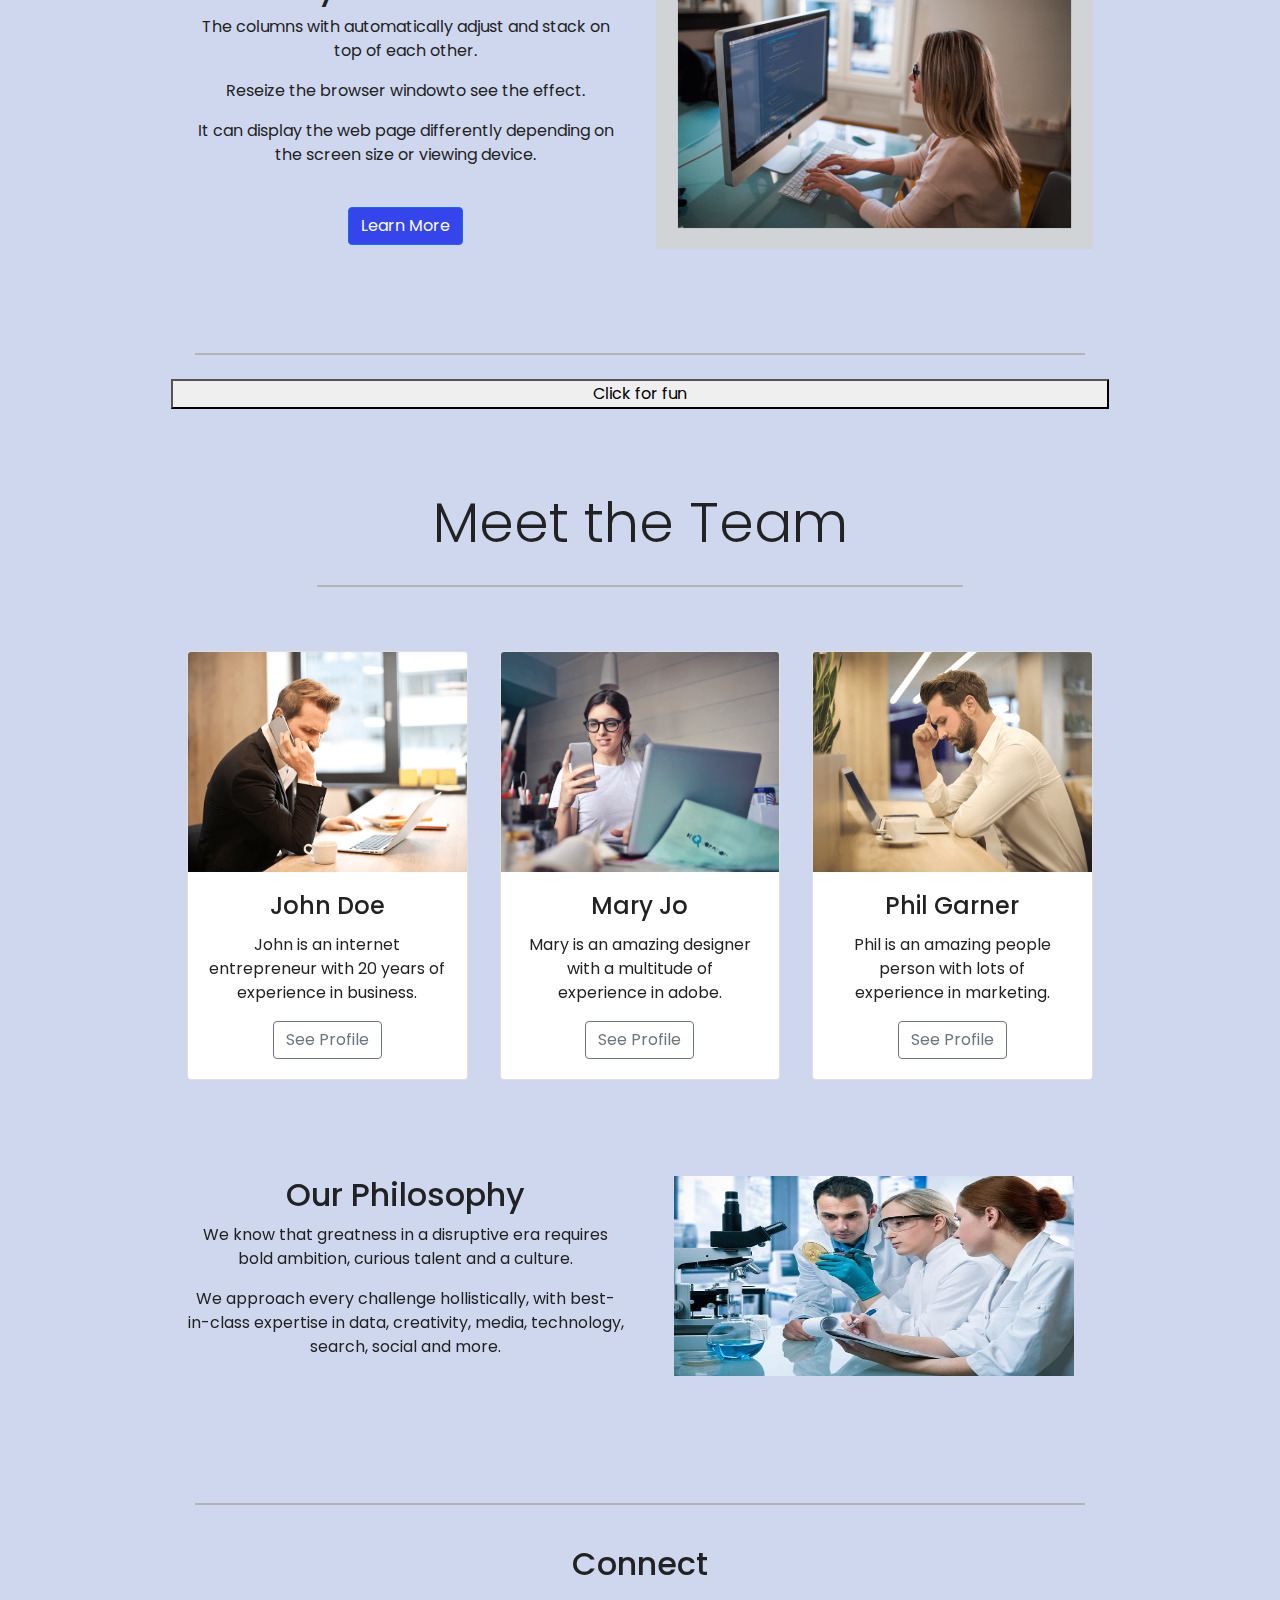
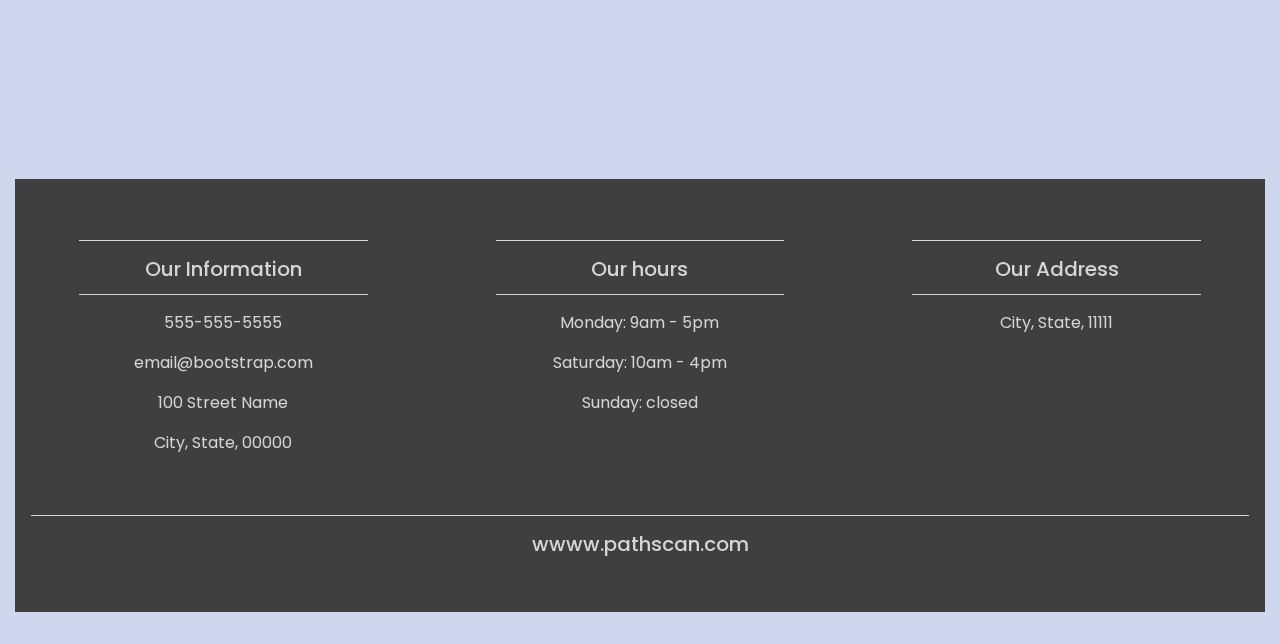
==== commit b86e45eb: "changes title" ====
--- a/index.html
+++ b/index.html
@@ -29,7 +29,7 @@
 				<a class="nav-link" href="#">About</a>
 			</li>
 			<li class="nav-item">
-				<a class="nav-link" href="#">Services</a>
+				<a class="nav-link" href="services.html">Services</a>
 			</li>
 			<li class="nav-item">
 				<a class="nav-link" href="#">Team</a>
@@ -50,20 +50,22 @@
 	<li data-target="#slides" data-slide-to="2"></li>
 </ul>
 	<div class="carousel-inner">
-		<div class="carousel-item active">
-			<img src="img/background.png">
+
+		<div class="carousel-item active" style="height: 600px; background-image: url(img/background.png); background-size: cover">  
+		
 		<div class="carousel-caption">
-			<h1 class="display-2">MedScan</h1>
+			<h1 class="display-2">Pathscan</h1>
 			<h3> Innovating in Old Age Industries </h3>
-			<button type="button" class="btn btn-outline-light btn-lg">View Demo</button>
-			<button type="button" class="btn btn-primary btn-lg">Get Started</button>
-		</div>
-		</div>
-		<div class="carousel-item">
-			<img src="img/background2.png">
-		</div>
-			<div class="carousel-item">
-				<img src="img/finance.png">
+					<button type="button" class="btn btn-outline-light btn-lg">View Demo</button>
+					<button type="button" class="btn btn-primary btn-lg">Get Started</button>
+		</div>
+	</div>
+
+	<div class="carousel-item" style="height: 600px; background-image: url(img/background2.png); background-size: cover; background-position: center">
+		
+	</div>
+
+		<div class="carousel-item" style="height: 600px; background-image: url(img/finance.png); background-size: cover; background-position: center">
 		</div>
 	</div>
 </div>
@@ -218,7 +220,7 @@
 		<br>
 	</div>
 	<div class="col-lg-6">
-		<img src="img/logo.png" class="img-fluid">
+		<img src="img/philosophy.png" style="width:400px; height: 200px;">
 	 </div>
 </div>
 </div>
@@ -270,7 +272,7 @@
 	</div>
 	<div class="col-12">
 		<hr class="light-100">
-		<h5> wwww.bootstrap.com</h5>
+		<h5> wwww.pathscan.com</h5>
 </div>
 </div>
 </footer>
--- a/style.css
+++ b/style.css
@@ -44,8 +44,8 @@
   padding-bottom: 1rem;
 }
 .btn-primary{
-  background-color: #6648b1;
-  border: 1px solid #6648b1;
+  background-color: #3345eb;
+  border: 1px solid #176cec;
 }
 .btn-primary:hover {
   background-color: #563d7c;
